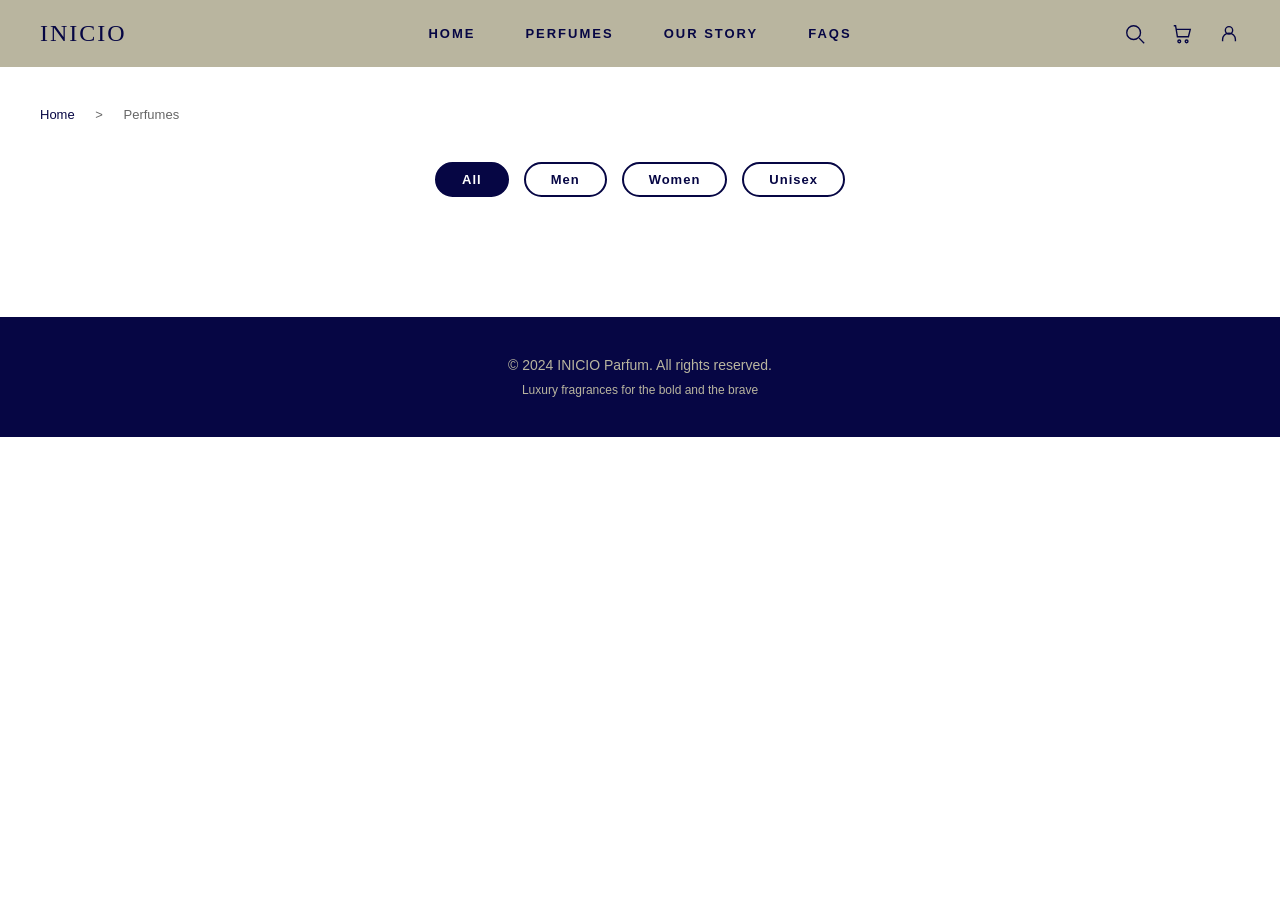
==== templates/products.html @ 813ef7b7 "Add files via upload" ====
<!DOCTYPE html>
<html lang="en">
<head>
    <meta charset="UTF-8">
    <meta name="viewport" content="width=device-width, initial-scale=1.0">
    <title>Our Perfumes | INICIO</title>
<link rel="stylesheet" href="/static/css/animations.css">
    <style>
        /* Import Cronde Font */
        @font-face {
            font-family: 'Cronde';
            src: url('/static/fonts/cronde.woff2') format('woff2'),
                 url('/static/fonts/cronde.ttf') format('truetype');
            font-weight: normal;
            font-style: normal;
        }
        
        * {
            margin: 0;
            padding: 0;
            box-sizing: border-box;
        }
        
        body {
            font-family: 'Cronde', 'Arial', sans-serif;
            background: white;
        }
        
        /* Navigation Bar */
.navbar {
    background: #B9B59F;
    padding: 20px 40px;
    display: flex;
    align-items: center;
    justify-content: space-between;
    flex-wrap: wrap;
    position: relative;
}

/* Brand - Far Left (CRONDE font) */
.brand {
    font-family: 'Cronde', 'Georgia', serif;
    font-size: 24px;
    font-weight: normal;
    color: #060644;
    text-decoration: none;
    letter-spacing: 2px;
}

/* Center Navigation Links - Montserrat font */
.nav-links {
    display: flex;
    gap: 50px;
    position: absolute;
    left: 50%;
    transform: translateX(-50%);
}

.nav-links a {
    font-family: 'Montserrat', sans-serif;
    color: #060644;
    text-decoration: none;
    font-size: 13px;
    font-weight: 600;
    letter-spacing: 2px;
    text-transform: uppercase;
    transition: opacity 0.3s;
}

.nav-links a:hover {
    opacity: 0.7;
}
        
        .nav-icons {
            display: flex;
            gap: 25px;
            align-items: center;
        }
        
        .nav-icons a {
            color: #060644;
            text-decoration: none;
            transition: opacity 0.3s;
            display: flex;
            align-items: center;
            justify-content: center;
        }
        
        .icon {
            width: 22px;
            height: 22px;
            stroke: #060644;
            stroke-width: 1.5;
            fill: none;
        }
        
        /* Breadcrumb */
/* Breadcrumb */
.breadcrumb {
    padding: 40px 40px 20px 40px;
    background: white;
    font-family: 'Montserrat', sans-serif;
    font-size: 13px;
    font-weight: 500;
    color: #666;
}

.breadcrumb a {
    color: #060644;
    text-decoration: none;
    transition: opacity 0.3s;
}

.breadcrumb a:hover {
    opacity: 0.7;
}

/* Space around the > symbol - reduced */
.breadcrumb span {
    margin: 0 5px;
}

/* If you have text like "Home > Perfumes" without span, add space between words */
.breadcrumb {
    word-spacing: 12px;
}
        
        /* Products Container */
        .products-container {
            max-width: 1200px;
            margin: 0 auto;
            padding: 20px 40px;
        }
        
        /* Filter Section */
.filter-section {
    display: flex;
    justify-content: center;
    align-items: center;
    margin-bottom: 40px;
    flex-wrap: wrap;
    gap: 20px;
}

.filter-buttons {
    display: flex;
    gap: 15px;
}
        
        .filter-btn {
    padding: 8px 25px;
    background: white;
    border: 2px solid #060644;
    color: #060644;
    font-family: 'Montserrat', sans-serif;
    font-size: 13px;
    font-weight: 600;
    letter-spacing: 1px;
    border-radius: 30px;
    cursor: pointer;
    transition: all 0.3s;
}
        
        .filter-btn.active {
            background: #060644;
            color: white;
        }
        
        .filter-btn:hover {
            background: #060644;
            color: white;
        }
        
        /* Products Grid */
.products-grid {
    display: grid;
    grid-template-columns: repeat(auto-fill, minmax(280px, 1fr));
    gap: 30px;
}

.product-card {
    background: white;
    border-radius: 20px;
    padding: 20px;
    text-align: center;
    cursor: pointer;
    transition: transform 0.3s, box-shadow 0.3s;
    box-shadow: 0 4px 15px rgba(6, 6, 68, 0.08);
}

.product-card:hover {
    transform: translateY(-5px);
    box-shadow: 0 8px 25px rgba(6, 6, 68, 0.12);
}

.product-image {
    width: 100%;
    height: 200px;
    background: #fafafa;
    border-radius: 15px;
    display: flex;
    align-items: center;
    justify-content: center;
    margin-bottom: 15px;
    overflow: hidden;
}

.product-image img {
    width: 100%;
    height: 100%;
    object-fit: cover;
    border-radius: 15px;
}

.product-category {
    font-family: 'Montserrat', sans-serif;
    font-size: 10px;
    font-weight: 500;
    color: #B9B59F;
    letter-spacing: 2px;
    text-transform: uppercase;
    margin-bottom: 8px;
}

.product-name {
    font-family: 'Montserrat', sans-serif;
    font-size: 18px;
    font-weight: 700;
    color: #060644;
    margin: 8px 0;
    letter-spacing: 0.5px;
}

.product-desc {
    font-family: 'Montserrat', sans-serif;
    font-size: 12px;
    font-weight: 400;
    color: #888;
    margin: 5px 0;
}

.product-price {
    font-family: 'Montserrat', sans-serif;
    font-size: 18px;
    font-weight: 600;
    color: #060644;
    margin: 10px 0;
}

.add-to-cart {
    display: inline-block;
    margin-top: 10px;
    padding: 10px 25px;
    background: #060644;
    color: white;
    font-family: 'Montserrat', sans-serif;
    font-size: 12px;
    font-weight: 600;
    text-decoration: none;
    text-transform: uppercase;
    letter-spacing: 1px;
    border-radius: 30px;
    transition: opacity 0.3s;
    border: none;
    cursor: pointer;
}

.add-to-cart:hover {
    opacity: 0.8;
}
        
/* Responsive Design */
@media (max-width: 900px) {
    .navbar {
        flex-direction: column;
        gap: 15px;
    }
    .nav-links {
        position: static;
        transform: none;
        gap: 30px;
        margin: 10px 0;
    }
    .nav-links a {
        font-size: 11px;
        letter-spacing: 1.5px;
    }
    .filter-section {
        flex-direction: column;
        text-align: center;
    }
}

@media (max-width: 600px) {
    .nav-links {
        gap: 15px;
        flex-wrap: wrap;
        justify-content: center;
    }
    .nav-links a {
        font-size: 9px;
        letter-spacing: 1px;
    }
    .products-grid {
        grid-template-columns: repeat(auto-fill, minmax(250px, 1fr));
        gap: 15px;
    }
}

/* Notification Toast */
.notification {
    position: fixed;
    bottom: 30px;
    right: 30px;
    background: #060644;
    color: white;
    padding: 12px 20px;
    border-radius: 8px;
    font-family: 'Montserrat', sans-serif;
    font-size: 13px;
    font-weight: 500;
    z-index: 1000;
    animation: slideIn 0.3s ease;
    box-shadow: 0 4px 15px rgba(0,0,0,0.2);
}

@keyframes slideIn {
    from {
        transform: translateX(100%);
        opacity: 0;
    }
    to {
        transform: translateX(0);
        opacity: 1;
    }
}

footer {
    background: #060644;
    color: #B9B59F;
    text-align: center;
    padding: 40px;
    font-family: 'Montserrat', sans-serif;
    font-size: 14px;
    margin-top: 60px;
}

/* Search Modal */
.search-overlay {
    position: fixed;
    top: 0;
    right: -100%;
    width: 100%;
    max-width: 500px;
    height: 100vh;
    background: white;
    box-shadow: -5px 0 30px rgba(0,0,0,0.1);
    z-index: 2000;
    transition: right 0.3s ease;
    padding: 30px;
    overflow-y: auto;
}

.search-overlay.active {
    right: 0;
}

.search-header {
    display: flex;
    justify-content: space-between;
    align-items: center;
    margin-bottom: 30px;
    padding-bottom: 20px;
    border-bottom: 1px solid #eee;
}

.search-header h3 {
    font-family: 'Cronde', 'Georgia', serif;
    font-size: 24px;
    color: #060644;
    font-weight: normal;
}

.close-search {
    font-size: 28px;
    cursor: pointer;
    color: #666;
    transition: color 0.3s;
}

.close-search:hover {
    color: #e53e3e;
}

.search-input-wrapper {
    margin-bottom: 30px;
}

.search-input-wrapper input {
    width: 100%;
    padding: 14px 18px;
    border: 1px solid #ddd;
    border-radius: 10px;
    font-family: 'Montserrat', sans-serif;
    font-size: 15px;
}

.search-input-wrapper input:focus {
    outline: none;
    border-color: #060644;
}

.search-results {
    margin-top: 20px;
}

.search-result-item {
    display: flex;
    gap: 15px;
    padding: 15px;
    border-bottom: 1px solid #eee;
    cursor: pointer;
    transition: background 0.3s;
}

.search-result-item:hover {
    background: #f9f9f9;
}

.search-result-image {
    width: 60px;
    height: 60px;
    background: #f5f5f5;
    border-radius: 10px;
    overflow: hidden;
}

.search-result-image img {
    width: 100%;
    height: 100%;
    object-fit: cover;
}

.search-result-info h4 {
    font-family: 'Montserrat', sans-serif;
    font-size: 16px;
    font-weight: 600;
    color: #060644;
    margin-bottom: 5px;
}

.search-result-info p {
    font-size: 13px;
    color: #888;
}

.no-results {
    text-align: center;
    padding: 40px;
    color: #666;
    font-family: 'Montserrat', sans-serif;
}

.search-overlay-backdrop {
    position: fixed;
    top: 0;
    left: 0;
    width: 100%;
    height: 100%;
    background: rgba(0,0,0,0.5);
    z-index: 1999;
    display: none;
}

.search-overlay-backdrop.active {
    display: block;
}

/* Out of Stock Styles */
.product-image {
    position: relative;
    overflow: hidden;
}

.out-of-stock-badge {
    position: absolute;
    top: 10px;
    right: 10px;
    background: rgba(0,0,0,0.7);
    color: white;
    padding: 5px 10px;
    border-radius: 5px;
    font-size: 11px;
    font-weight: 600;
    z-index: 10;
}

.out-of-stock-btn {
    background: #ccc !important;
    cursor: not-allowed !important;
    opacity: 0.6;
}

.out-of-stock-btn:hover {
    transform: none !important;
    box-shadow: none !important;
}

    </style>
</head>
<body>
    <nav class="navbar">
        <a href="/" class="brand">INICIO</a>
        
        <div class="nav-links">
            <a href="/">HOME</a>
            <a href="/products">PERFUMES</a>
            <a href="/our-story">OUR STORY</a>
            <a href="/faq">FAQS</a>
        </div>
        
        <div class="nav-icons">
            <a href="#" id="searchIcon" title="Search">
                <svg class="icon" viewBox="0 0 24 24" stroke="currentColor" stroke-width="1.5" fill="none">
                    <circle cx="10.5" cy="10.5" r="7.5"/>
                    <line x1="16.5" y1="16.5" x2="22" y2="22"/>
                </svg>
            </a>
            <a href="/cart" title="Cart">
                <svg class="icon" viewBox="0 0 24 24" stroke="currentColor" stroke-width="1.5" fill="none">
                    <circle cx="9" cy="20" r="1.5"/>
                    <circle cx="17" cy="20" r="1.5"/>
                    <path d="M3 3h2l2 12h12l2-8H6"/>
                </svg>
            </a>
            <a href="/dashboard_redirect" title="Account">
                <svg class="icon" viewBox="0 0 24 24" stroke="currentColor" stroke-width="1.5" fill="none">
                    <circle cx="12" cy="8" r="4"/>
                    <path d="M5 20v-2a7 7 0 0 1 14 0v2"/>
                </svg>
            </a>
        </div>
    </nav>

    <div class="breadcrumb">
    <a href="/">Home</a> <span>></span> Perfumes
</div>
    <div class="products-container">
        <div class="filter-section">
            <div class="filter-buttons">
                <button class="filter-btn active" data-category="all">All</button>
                <button class="filter-btn" data-category="men">Men</button>
                <button class="filter-btn" data-category="women">Women</button>
                <button class="filter-btn" data-category="unisex">Unisex</button>
            </div>
        </div>

        <div class="products-grid" id="productsGrid">
            <!-- Products will be loaded here by JavaScript -->
        </div>
    </div>

    <script>
    let allProducts = [];
    let currentCategory = 'all';

    // Fetch products from database
    async function loadProducts() {
        try {
            const response = await fetch('/api/products');
            const products = await response.json();
            allProducts = products;
            console.log('Products loaded:', allProducts.length);
            displayProducts(currentCategory);
        } catch (error) {
            console.error('Error loading products:', error);
        }
    }

    function displayProducts(category) {
    const grid = document.getElementById('productsGrid');
    let filteredProducts = allProducts;
    
    if (category !== 'all') {
        filteredProducts = allProducts.filter(p => p.category === category);
    }
    
    grid.innerHTML = '';
    
    if (filteredProducts.length === 0) {
        grid.innerHTML = '<p style="text-align:center; color:#666;">No products found in this category.</p>';
        return;
    }
    
    filteredProducts.forEach(product => {
        const card = document.createElement('div');
        card.className = 'product-card';
        
        let imagePath = product.image_url || product.name.toLowerCase().replace(/ /g, '-') + '.png';
        const isOutOfStock = product.stock <= 0;
        
        card.innerHTML = `
            <div class="product-image" onclick="location.href='/perfume/${product.id}'">
                <img src="/static/images/${imagePath}" alt="${product.name}" onerror="this.src='https://via.placeholder.com/200x200/B9B59F/060644?text=${product.name.replace(/ /g, '+')}'">
                ${isOutOfStock ? '<div class="out-of-stock-badge">Out of Stock</div>' : ''}
            </div>
            <div class="product-category" onclick="location.href='/perfume/${product.id}'">EXTRAIT DE PARFUM</div>
            <div class="product-name" onclick="location.href='/perfume/${product.id}'">${product.name}</div>
            <div class="product-desc" onclick="location.href='/perfume/${product.id}'">${product.description || 'Premium fragrance'}</div>
            <div class="product-price" onclick="location.href='/perfume/${product.id}'">₱${product.price}</div>
            ${isOutOfStock ? 
                '<button class="add-to-cart out-of-stock-btn" disabled>Out of Stock</button>' : 
                '<button class="add-to-cart" onclick="event.stopPropagation(); addToCart(${product.id}, \'${product.name}\')">Add to Cart</button>'
            }
        `;
        
        grid.appendChild(card);
    });
}

    function addToCart(productId, productName) {
        const notification = document.createElement('div');
        notification.className = 'notification';
        notification.innerHTML = `Added to cart`;
        document.body.appendChild(notification);
        
        setTimeout(() => {
            notification.remove();
        }, 2000);
        
        fetch(`/add_to_cart/${productId}`, {
            method: 'POST',
            headers: {
                'Content-Type': 'application/x-www-form-urlencoded',
            },
            body: 'quantity=1'
        });
    }

    // Filter button functionality
    document.querySelectorAll('.filter-btn').forEach(btn => {
        btn.addEventListener('click', function() {
            document.querySelectorAll('.filter-btn').forEach(b => b.classList.remove('active'));
            this.classList.add('active');
            currentCategory = this.getAttribute('data-category');
            displayProducts(currentCategory);
        });
    });

    // Load products when page loads
    loadProducts();
</script>

<footer>
    <p>© 2024 INICIO Parfum. All rights reserved.</p>
    <p style="margin-top: 10px; font-size: 12px;">Luxury fragrances for the bold and the brave</p>
</footer>

   <!-- Search Modal -->
    <div class="search-overlay-backdrop" id="searchBackdrop"></div>
    <div class="search-overlay" id="searchOverlay">
        <div class="search-header">
            <h3>Search</h3>
            <span class="close-search" id="closeSearch">&times;</span>
        </div>
        <div class="search-input-wrapper">
            <input type="text" id="searchInput" placeholder="Search for a fragrance..." autocomplete="off">
        </div>
        <div class="search-results" id="searchResults">
        </div>
    </div>

    <script src="/static/js/search.js"></script>
<script src="/static/js/transitions.js"></script>

</body>
</html>
---- static/css/animations.css ----
/* Smooth page transitions */
.page-transition {
    animation: fadeInUp 0.4s ease-out;
}

@keyframes fadeInUp {
    from {
        opacity: 0;
        transform: translateY(20px);
    }
    to {
        opacity: 1;
        transform: translateY(0);
    }
}

/* Button hover effects */
.btn-hover {
    transition: all 0.3s cubic-bezier(0.4, 0, 0.2, 1);
    position: relative;
    overflow: hidden;
}

.btn-hover:after {
    content: '';
    position: absolute;
    top: 50%;
    left: 50%;
    width: 0;
    height: 0;
    border-radius: 50%;
    background: rgba(255, 255, 255, 0.3);
    transform: translate(-50%, -50%);
    transition: width 0.5s, height 0.5s;
}

.btn-hover:hover:after {
    width: 200%;
    height: 200%;
}

/* Card hover effects */
.card-hover {
    transition: transform 0.3s ease, box-shadow 0.3s ease;
}

.card-hover:hover {
    transform: translateY(-8px);
    box-shadow: 0 20px 30px rgba(6, 6, 68, 0.15);
}

/* Loading spinner */
.loading-overlay {
    position: fixed;
    top: 0;
    left: 0;
    width: 100%;
    height: 100%;
    background: rgba(255, 255, 255, 0.9);
    z-index: 9999;
    display: none;
    justify-content: center;
    align-items: center;
}

.loading-spinner {
    width: 50px;
    height: 50px;
    border: 3px solid #B9B59F;
    border-top-color: #060644;
    border-radius: 50%;
    animation: spin 0.8s linear infinite;
}

@keyframes spin {
    to { transform: rotate(360deg); }
}

/* Entrance animation for product cards */
.product-card, .product-feature-card {
    animation: fadeInScale 0.4s ease-out;
    animation-fill-mode: backwards;
}

@keyframes fadeInScale {
    from {
        opacity: 0;
        transform: scale(0.95);
    }
    to {
        opacity: 1;
        transform: scale(1);
    }
}

/* Stagger children animations */
.stagger-children > * {
    animation: fadeInUp 0.4s ease-out;
    animation-fill-mode: backwards;
}

.stagger-children > *:nth-child(1) { animation-delay: 0.05s; }
.stagger-children > *:nth-child(2) { animation-delay: 0.1s; }
.stagger-children > *:nth-child(3) { animation-delay: 0.15s; }
.stagger-children > *:nth-child(4) { animation-delay: 0.2s; }
.stagger-children > *:nth-child(5) { animation-delay: 0.25s; }
.stagger-children > *:nth-child(6) { animation-delay: 0.3s; }

/* Smooth page load */
body {
    animation: fadeIn 0.5s ease-out;
}

@keyframes fadeIn {
    from { opacity: 0; }
    to { opacity: 1; }
}

/* Button click ripple effect */
.ripple {
    position: relative;
    overflow: hidden;
}

.ripple:after {
    content: '';
    position: absolute;
    top: 50%;
    left: 50%;
    width: 0;
    height: 0;
    border-radius: 50%;
    background: rgba(255, 255, 255, 0.5);
    transform: translate(-50%, -50%);
    transition: width 0.3s, height 0.3s;
}

.ripple:active:after {
    width: 200%;
    height: 200%;
}

/* Smooth sidebar transitions */
.sidebar-menu li {
    transition: all 0.3s ease;
}

/* Chart animations */
canvas {
    transition: opacity 0.3s ease;
}

/* Notification animation enhancements */
.notification {
    animation: slideInRight 0.3s cubic-bezier(0.68, -0.55, 0.265, 1.55);
}

@keyframes slideInRight {
    from {
        transform: translateX(100%);
        opacity: 0;
    }
    to {
        transform: translateX(0);
        opacity: 1;
    }
}

/* Breadcrumb hover effects */
.breadcrumb a {
    transition: all 0.3s ease;
}

/* Table row hover effects */
tr {
    transition: background-color 0.2s ease;
}

/* Product card hover effects (image scale) */
.product-card:hover img, .product-feature-card:hover img {
    transform: scale(1.05);
    transition: transform 0.4s ease;
}

.product-card img, .product-feature-card img {
    transition: transform 0.3s ease;
}

/* Combined hover effect for product cards */
.product-card, .product-feature-card {
    transition: all 0.4s cubic-bezier(0.4, 0, 0.2, 1);
}

/* Button hover enhancements */
.add-to-cart, .view-all-btn, .story-btn, .checkout-btn, .place-order-btn {
    transition: all 0.3s ease;
    position: relative;
}

.add-to-cart:hover, .view-all-btn:hover, .story-btn:hover, .checkout-btn:hover, .place-order-btn:hover {
    transform: translateY(-2px);
    box-shadow: 0 5px 15px rgba(6, 6, 68, 0.2);
}

.add-to-cart:active, .view-all-btn:active, .story-btn:active, .checkout-btn:active, .place-order-btn:active {
    transform: translateY(0);
}

/* Make sure loading overlay doesn't block interactions when hidden */
.loading-overlay {
    pointer-events: none;
}

.loading-overlay.active {
    pointer-events: auto;
}

/* Ensure forms don't trigger page transitions */
form, form * {
    pointer-events: auto !important;
}
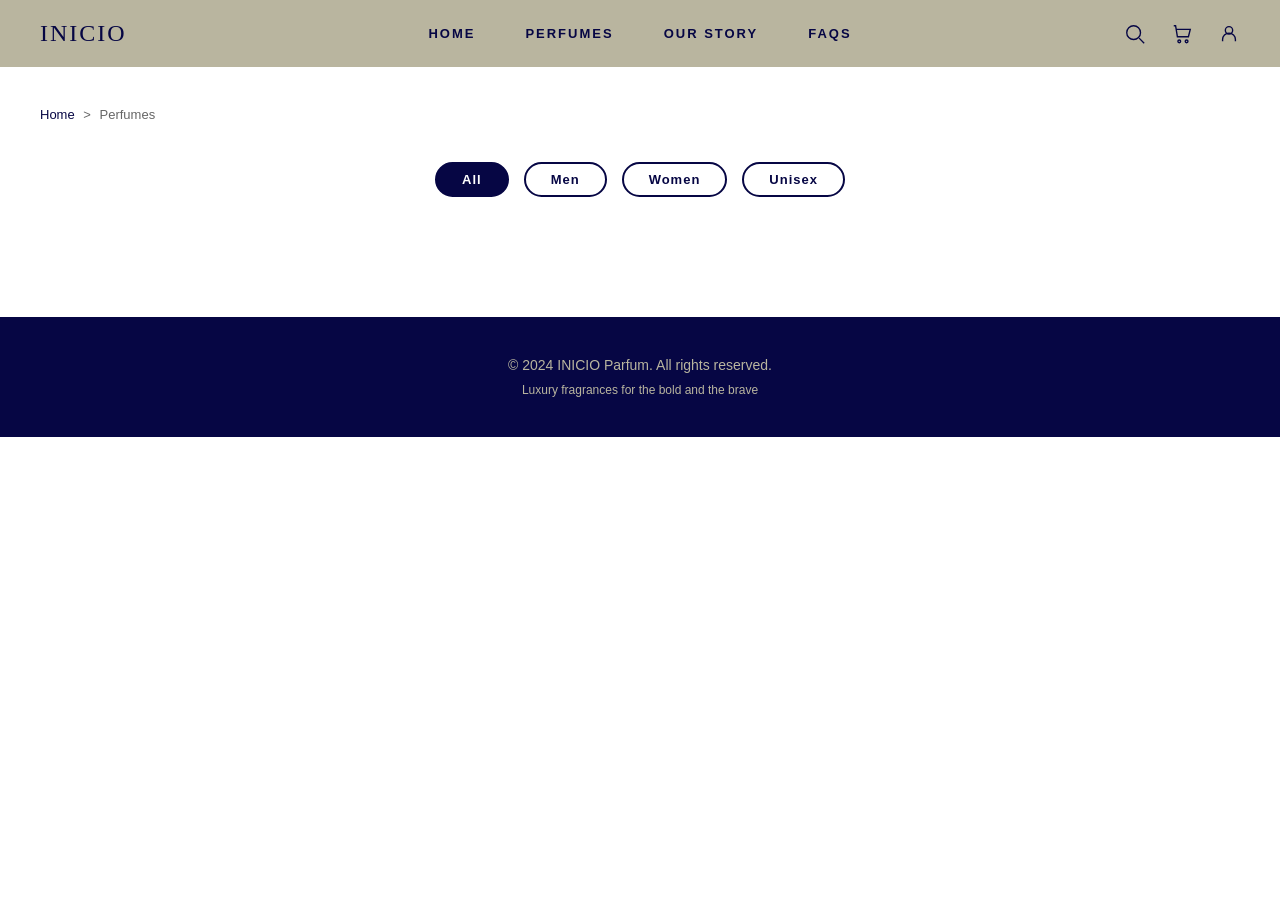
==== commit dadf9a62: "Refactor products.html to improve structure and styling" ====
--- a/templates/products.html
+++ b/templates/products.html
@@ -4,9 +4,8 @@
     <meta charset="UTF-8">
     <meta name="viewport" content="width=device-width, initial-scale=1.0">
     <title>Our Perfumes | INICIO</title>
-<link rel="stylesheet" href="/static/css/animations.css">
+    <link rel="stylesheet" href="/static/css/animations.css">
     <style>
-        /* Import Cronde Font */
         @font-face {
             font-family: 'Cronde';
             src: url('/static/fonts/cronde.woff2') format('woff2'),
@@ -22,54 +21,54 @@
         }
         
         body {
-            font-family: 'Cronde', 'Arial', sans-serif;
+            font-family: 'Montserrat', sans-serif;
             background: white;
         }
         
         /* Navigation Bar */
-.navbar {
-    background: #B9B59F;
-    padding: 20px 40px;
-    display: flex;
-    align-items: center;
-    justify-content: space-between;
-    flex-wrap: wrap;
-    position: relative;
-}
-
-/* Brand - Far Left (CRONDE font) */
-.brand {
-    font-family: 'Cronde', 'Georgia', serif;
-    font-size: 24px;
-    font-weight: normal;
-    color: #060644;
-    text-decoration: none;
-    letter-spacing: 2px;
-}
-
-/* Center Navigation Links - Montserrat font */
-.nav-links {
-    display: flex;
-    gap: 50px;
-    position: absolute;
-    left: 50%;
-    transform: translateX(-50%);
-}
-
-.nav-links a {
-    font-family: 'Montserrat', sans-serif;
-    color: #060644;
-    text-decoration: none;
-    font-size: 13px;
-    font-weight: 600;
-    letter-spacing: 2px;
-    text-transform: uppercase;
-    transition: opacity 0.3s;
-}
-
-.nav-links a:hover {
-    opacity: 0.7;
-}
+        .navbar {
+            background: #B9B59F;
+            padding: 20px 40px;
+            display: flex;
+            align-items: center;
+            justify-content: space-between;
+            flex-wrap: wrap;
+            position: relative;
+        }
+
+        /* Brand - Far Left (CRONDE font) */
+        .brand {
+            font-family: 'Cronde', 'Georgia', serif;
+            font-size: 24px;
+            font-weight: normal;
+            color: #060644;
+            text-decoration: none;
+            letter-spacing: 2px;
+        }
+
+        /* Center Navigation Links - Montserrat font */
+        .nav-links {
+            display: flex;
+            gap: 50px;
+            position: absolute;
+            left: 50%;
+            transform: translateX(-50%);
+        }
+
+        .nav-links a {
+            font-family: 'Montserrat', sans-serif;
+            color: #060644;
+            text-decoration: none;
+            font-size: 13px;
+            font-weight: 600;
+            letter-spacing: 2px;
+            text-transform: uppercase;
+            transition: opacity 0.3s;
+        }
+
+        .nav-links a:hover {
+            opacity: 0.7;
+        }
         
         .nav-icons {
             display: flex;
@@ -95,35 +94,28 @@
         }
         
         /* Breadcrumb */
-/* Breadcrumb */
-.breadcrumb {
-    padding: 40px 40px 20px 40px;
-    background: white;
-    font-family: 'Montserrat', sans-serif;
-    font-size: 13px;
-    font-weight: 500;
-    color: #666;
-}
-
-.breadcrumb a {
-    color: #060644;
-    text-decoration: none;
-    transition: opacity 0.3s;
-}
-
-.breadcrumb a:hover {
-    opacity: 0.7;
-}
-
-/* Space around the > symbol - reduced */
-.breadcrumb span {
-    margin: 0 5px;
-}
-
-/* If you have text like "Home > Perfumes" without span, add space between words */
-.breadcrumb {
-    word-spacing: 12px;
-}
+        .breadcrumb {
+            padding: 40px 40px 20px 40px;
+            background: white;
+            font-family: 'Montserrat', sans-serif;
+            font-size: 13px;
+            font-weight: 500;
+            color: #666;
+        }
+
+        .breadcrumb a {
+            color: #060644;
+            text-decoration: none;
+            transition: opacity 0.3s;
+        }
+
+        .breadcrumb a:hover {
+            opacity: 0.7;
+        }
+
+        .breadcrumb span {
+            margin: 0 5px;
+        }
         
         /* Products Container */
         .products-container {
@@ -133,33 +125,33 @@
         }
         
         /* Filter Section */
-.filter-section {
-    display: flex;
-    justify-content: center;
-    align-items: center;
-    margin-bottom: 40px;
-    flex-wrap: wrap;
-    gap: 20px;
-}
-
-.filter-buttons {
-    display: flex;
-    gap: 15px;
-}
+        .filter-section {
+            display: flex;
+            justify-content: center;
+            align-items: center;
+            margin-bottom: 40px;
+            flex-wrap: wrap;
+            gap: 20px;
+        }
+
+        .filter-buttons {
+            display: flex;
+            gap: 15px;
+        }
         
         .filter-btn {
-    padding: 8px 25px;
-    background: white;
-    border: 2px solid #060644;
-    color: #060644;
-    font-family: 'Montserrat', sans-serif;
-    font-size: 13px;
-    font-weight: 600;
-    letter-spacing: 1px;
-    border-radius: 30px;
-    cursor: pointer;
-    transition: all 0.3s;
-}
+            padding: 8px 25px;
+            background: white;
+            border: 2px solid #060644;
+            color: #060644;
+            font-family: 'Montserrat', sans-serif;
+            font-size: 13px;
+            font-weight: 600;
+            letter-spacing: 1px;
+            border-radius: 30px;
+            cursor: pointer;
+            transition: all 0.3s;
+        }
         
         .filter-btn.active {
             background: #060644;
@@ -172,340 +164,334 @@
         }
         
         /* Products Grid */
-.products-grid {
-    display: grid;
-    grid-template-columns: repeat(auto-fill, minmax(280px, 1fr));
-    gap: 30px;
-}
-
-.product-card {
-    background: white;
-    border-radius: 20px;
-    padding: 20px;
-    text-align: center;
-    cursor: pointer;
-    transition: transform 0.3s, box-shadow 0.3s;
-    box-shadow: 0 4px 15px rgba(6, 6, 68, 0.08);
-}
-
-.product-card:hover {
-    transform: translateY(-5px);
-    box-shadow: 0 8px 25px rgba(6, 6, 68, 0.12);
-}
-
-.product-image {
-    width: 100%;
-    height: 200px;
-    background: #fafafa;
-    border-radius: 15px;
-    display: flex;
-    align-items: center;
-    justify-content: center;
-    margin-bottom: 15px;
-    overflow: hidden;
-}
-
-.product-image img {
-    width: 100%;
-    height: 100%;
-    object-fit: cover;
-    border-radius: 15px;
-}
-
-.product-category {
-    font-family: 'Montserrat', sans-serif;
-    font-size: 10px;
-    font-weight: 500;
-    color: #B9B59F;
-    letter-spacing: 2px;
-    text-transform: uppercase;
-    margin-bottom: 8px;
-}
-
-.product-name {
-    font-family: 'Montserrat', sans-serif;
-    font-size: 18px;
-    font-weight: 700;
-    color: #060644;
-    margin: 8px 0;
-    letter-spacing: 0.5px;
-}
-
-.product-desc {
-    font-family: 'Montserrat', sans-serif;
-    font-size: 12px;
-    font-weight: 400;
-    color: #888;
-    margin: 5px 0;
-}
-
-.product-price {
-    font-family: 'Montserrat', sans-serif;
-    font-size: 18px;
-    font-weight: 600;
-    color: #060644;
-    margin: 10px 0;
-}
-
-.add-to-cart {
-    display: inline-block;
-    margin-top: 10px;
-    padding: 10px 25px;
-    background: #060644;
-    color: white;
-    font-family: 'Montserrat', sans-serif;
-    font-size: 12px;
-    font-weight: 600;
-    text-decoration: none;
-    text-transform: uppercase;
-    letter-spacing: 1px;
-    border-radius: 30px;
-    transition: opacity 0.3s;
-    border: none;
-    cursor: pointer;
-}
-
-.add-to-cart:hover {
-    opacity: 0.8;
-}
-        
-/* Responsive Design */
-@media (max-width: 900px) {
-    .navbar {
-        flex-direction: column;
-        gap: 15px;
-    }
-    .nav-links {
-        position: static;
-        transform: none;
-        gap: 30px;
-        margin: 10px 0;
-    }
-    .nav-links a {
-        font-size: 11px;
-        letter-spacing: 1.5px;
-    }
-    .filter-section {
-        flex-direction: column;
-        text-align: center;
-    }
-}
-
-@media (max-width: 600px) {
-    .nav-links {
-        gap: 15px;
-        flex-wrap: wrap;
-        justify-content: center;
-    }
-    .nav-links a {
-        font-size: 9px;
-        letter-spacing: 1px;
-    }
-    .products-grid {
-        grid-template-columns: repeat(auto-fill, minmax(250px, 1fr));
-        gap: 15px;
-    }
-}
-
-/* Notification Toast */
-.notification {
-    position: fixed;
-    bottom: 30px;
-    right: 30px;
-    background: #060644;
-    color: white;
-    padding: 12px 20px;
-    border-radius: 8px;
-    font-family: 'Montserrat', sans-serif;
-    font-size: 13px;
-    font-weight: 500;
-    z-index: 1000;
-    animation: slideIn 0.3s ease;
-    box-shadow: 0 4px 15px rgba(0,0,0,0.2);
-}
-
-@keyframes slideIn {
-    from {
-        transform: translateX(100%);
-        opacity: 0;
-    }
-    to {
-        transform: translateX(0);
-        opacity: 1;
-    }
-}
-
-footer {
-    background: #060644;
-    color: #B9B59F;
-    text-align: center;
-    padding: 40px;
-    font-family: 'Montserrat', sans-serif;
-    font-size: 14px;
-    margin-top: 60px;
-}
-
-/* Search Modal */
-.search-overlay {
-    position: fixed;
-    top: 0;
-    right: -100%;
-    width: 100%;
-    max-width: 500px;
-    height: 100vh;
-    background: white;
-    box-shadow: -5px 0 30px rgba(0,0,0,0.1);
-    z-index: 2000;
-    transition: right 0.3s ease;
-    padding: 30px;
-    overflow-y: auto;
-}
-
-.search-overlay.active {
-    right: 0;
-}
-
-.search-header {
-    display: flex;
-    justify-content: space-between;
-    align-items: center;
-    margin-bottom: 30px;
-    padding-bottom: 20px;
-    border-bottom: 1px solid #eee;
-}
-
-.search-header h3 {
-    font-family: 'Cronde', 'Georgia', serif;
-    font-size: 24px;
-    color: #060644;
-    font-weight: normal;
-}
-
-.close-search {
-    font-size: 28px;
-    cursor: pointer;
-    color: #666;
-    transition: color 0.3s;
-}
-
-.close-search:hover {
-    color: #e53e3e;
-}
-
-.search-input-wrapper {
-    margin-bottom: 30px;
-}
-
-.search-input-wrapper input {
-    width: 100%;
-    padding: 14px 18px;
-    border: 1px solid #ddd;
-    border-radius: 10px;
-    font-family: 'Montserrat', sans-serif;
-    font-size: 15px;
-}
-
-.search-input-wrapper input:focus {
-    outline: none;
-    border-color: #060644;
-}
-
-.search-results {
-    margin-top: 20px;
-}
-
-.search-result-item {
-    display: flex;
-    gap: 15px;
-    padding: 15px;
-    border-bottom: 1px solid #eee;
-    cursor: pointer;
-    transition: background 0.3s;
-}
-
-.search-result-item:hover {
-    background: #f9f9f9;
-}
-
-.search-result-image {
-    width: 60px;
-    height: 60px;
-    background: #f5f5f5;
-    border-radius: 10px;
-    overflow: hidden;
-}
-
-.search-result-image img {
-    width: 100%;
-    height: 100%;
-    object-fit: cover;
-}
-
-.search-result-info h4 {
-    font-family: 'Montserrat', sans-serif;
-    font-size: 16px;
-    font-weight: 600;
-    color: #060644;
-    margin-bottom: 5px;
-}
-
-.search-result-info p {
-    font-size: 13px;
-    color: #888;
-}
-
-.no-results {
-    text-align: center;
-    padding: 40px;
-    color: #666;
-    font-family: 'Montserrat', sans-serif;
-}
-
-.search-overlay-backdrop {
-    position: fixed;
-    top: 0;
-    left: 0;
-    width: 100%;
-    height: 100%;
-    background: rgba(0,0,0,0.5);
-    z-index: 1999;
-    display: none;
-}
-
-.search-overlay-backdrop.active {
-    display: block;
-}
-
-/* Out of Stock Styles */
-.product-image {
-    position: relative;
-    overflow: hidden;
-}
-
-.out-of-stock-badge {
-    position: absolute;
-    top: 10px;
-    right: 10px;
-    background: rgba(0,0,0,0.7);
-    color: white;
-    padding: 5px 10px;
-    border-radius: 5px;
-    font-size: 11px;
-    font-weight: 600;
-    z-index: 10;
-}
-
-.out-of-stock-btn {
-    background: #ccc !important;
-    cursor: not-allowed !important;
-    opacity: 0.6;
-}
-
-.out-of-stock-btn:hover {
-    transform: none !important;
-    box-shadow: none !important;
-}
-
+        .products-grid {
+            display: grid;
+            grid-template-columns: repeat(auto-fill, minmax(280px, 1fr));
+            gap: 30px;
+        }
+
+        .product-card {
+            background: white;
+            border-radius: 20px;
+            padding: 20px;
+            text-align: center;
+            cursor: pointer;
+            transition: transform 0.3s, box-shadow 0.3s;
+            box-shadow: 0 4px 15px rgba(6, 6, 68, 0.08);
+        }
+
+        .product-card:hover {
+            transform: translateY(-5px);
+            box-shadow: 0 8px 25px rgba(6, 6, 68, 0.12);
+        }
+
+        .product-image {
+            position: relative;
+            width: 100%;
+            height: 200px;
+            background: #fafafa;
+            border-radius: 15px;
+            display: flex;
+            align-items: center;
+            justify-content: center;
+            margin-bottom: 15px;
+            overflow: hidden;
+        }
+
+        .product-image img {
+            width: 100%;
+            height: 100%;
+            object-fit: cover;
+            border-radius: 15px;
+        }
+
+        .out-of-stock-badge {
+            position: absolute;
+            top: 10px;
+            right: 10px;
+            background: rgba(0,0,0,0.7);
+            color: white;
+            padding: 5px 10px;
+            border-radius: 5px;
+            font-size: 11px;
+            font-weight: 600;
+            z-index: 10;
+        }
+
+        .product-category {
+            font-family: 'Montserrat', sans-serif;
+            font-size: 10px;
+            font-weight: 500;
+            color: #B9B59F;
+            letter-spacing: 2px;
+            text-transform: uppercase;
+            margin-bottom: 8px;
+        }
+
+        .product-name {
+            font-family: 'Montserrat', sans-serif;
+            font-size: 18px;
+            font-weight: 700;
+            color: #060644;
+            margin: 8px 0;
+            letter-spacing: 0.5px;
+        }
+
+        .product-desc {
+            font-family: 'Montserrat', sans-serif;
+            font-size: 12px;
+            font-weight: 400;
+            color: #888;
+            margin: 5px 0;
+        }
+
+        .product-price {
+            font-family: 'Montserrat', sans-serif;
+            font-size: 18px;
+            font-weight: 600;
+            color: #060644;
+            margin: 10px 0;
+        }
+
+        .add-to-cart {
+            display: inline-block;
+            margin-top: 10px;
+            padding: 10px 25px;
+            background: #060644;
+            color: white;
+            font-family: 'Montserrat', sans-serif;
+            font-size: 12px;
+            font-weight: 600;
+            text-decoration: none;
+            text-transform: uppercase;
+            letter-spacing: 1px;
+            border-radius: 30px;
+            transition: opacity 0.3s;
+            border: none;
+            cursor: pointer;
+        }
+
+        .add-to-cart:hover {
+            opacity: 0.8;
+        }
+
+        .out-of-stock-btn {
+            background: #ccc !important;
+            cursor: not-allowed !important;
+            opacity: 0.6;
+        }
+
+        .out-of-stock-btn:hover {
+            transform: none !important;
+            box-shadow: none !important;
+        }
+        
+        /* Responsive Design */
+        @media (max-width: 900px) {
+            .navbar {
+                flex-direction: column;
+                gap: 15px;
+            }
+            .nav-links {
+                position: static;
+                transform: none;
+                gap: 30px;
+                margin: 10px 0;
+            }
+            .nav-links a {
+                font-size: 11px;
+                letter-spacing: 1.5px;
+            }
+            .filter-section {
+                flex-direction: column;
+                text-align: center;
+            }
+        }
+
+        @media (max-width: 600px) {
+            .nav-links {
+                gap: 15px;
+                flex-wrap: wrap;
+                justify-content: center;
+            }
+            .nav-links a {
+                font-size: 9px;
+                letter-spacing: 1px;
+            }
+            .products-grid {
+                grid-template-columns: repeat(auto-fill, minmax(250px, 1fr));
+                gap: 15px;
+            }
+        }
+
+        /* Notification Toast */
+        .notification {
+            position: fixed;
+            bottom: 30px;
+            right: 30px;
+            background: #060644;
+            color: white;
+            padding: 12px 20px;
+            border-radius: 8px;
+            font-family: 'Montserrat', sans-serif;
+            font-size: 13px;
+            font-weight: 500;
+            z-index: 1000;
+            animation: slideIn 0.3s ease;
+            box-shadow: 0 4px 15px rgba(0,0,0,0.2);
+        }
+
+        @keyframes slideIn {
+            from {
+                transform: translateX(100%);
+                opacity: 0;
+            }
+            to {
+                transform: translateX(0);
+                opacity: 1;
+            }
+        }
+
+        footer {
+            background: #060644;
+            color: #B9B59F;
+            text-align: center;
+            padding: 40px;
+            font-family: 'Montserrat', sans-serif;
+            font-size: 14px;
+            margin-top: 60px;
+        }
+
+        /* Search Modal */
+        .search-overlay {
+            position: fixed;
+            top: 0;
+            right: -100%;
+            width: 100%;
+            max-width: 500px;
+            height: 100vh;
+            background: white;
+            box-shadow: -5px 0 30px rgba(0,0,0,0.1);
+            z-index: 2000;
+            transition: right 0.3s ease;
+            padding: 30px;
+            overflow-y: auto;
+        }
+
+        .search-overlay.active {
+            right: 0;
+        }
+
+        .search-header {
+            display: flex;
+            justify-content: space-between;
+            align-items: center;
+            margin-bottom: 30px;
+            padding-bottom: 20px;
+            border-bottom: 1px solid #eee;
+        }
+
+        .search-header h3 {
+            font-family: 'Cronde', 'Georgia', serif;
+            font-size: 24px;
+            color: #060644;
+            font-weight: normal;
+        }
+
+        .close-search {
+            font-size: 28px;
+            cursor: pointer;
+            color: #666;
+            transition: color 0.3s;
+        }
+
+        .close-search:hover {
+            color: #e53e3e;
+        }
+
+        .search-input-wrapper {
+            margin-bottom: 30px;
+        }
+
+        .search-input-wrapper input {
+            width: 100%;
+            padding: 14px 18px;
+            border: 1px solid #ddd;
+            border-radius: 10px;
+            font-family: 'Montserrat', sans-serif;
+            font-size: 15px;
+        }
+
+        .search-input-wrapper input:focus {
+            outline: none;
+            border-color: #060644;
+        }
+
+        .search-results {
+            margin-top: 20px;
+        }
+
+        .search-result-item {
+            display: flex;
+            gap: 15px;
+            padding: 15px;
+            border-bottom: 1px solid #eee;
+            cursor: pointer;
+            transition: background 0.3s;
+        }
+
+        .search-result-item:hover {
+            background: #f9f9f9;
+        }
+
+        .search-result-image {
+            width: 60px;
+            height: 60px;
+            background: #f5f5f5;
+            border-radius: 10px;
+            overflow: hidden;
+        }
+
+        .search-result-image img {
+            width: 100%;
+            height: 100%;
+            object-fit: cover;
+        }
+
+        .search-result-info h4 {
+            font-family: 'Montserrat', sans-serif;
+            font-size: 16px;
+            font-weight: 600;
+            color: #060644;
+            margin-bottom: 5px;
+        }
+
+        .search-result-info p {
+            font-size: 13px;
+            color: #888;
+        }
+
+        .no-results {
+            text-align: center;
+            padding: 40px;
+            color: #666;
+            font-family: 'Montserrat', sans-serif;
+        }
+
+        .search-overlay-backdrop {
+            position: fixed;
+            top: 0;
+            left: 0;
+            width: 100%;
+            height: 100%;
+            background: rgba(0,0,0,0.5);
+            z-index: 1999;
+            display: none;
+        }
+
+        .search-overlay-backdrop.active {
+            display: block;
+        }
     </style>
 </head>
 <body>
@@ -543,8 +529,9 @@
     </nav>
 
     <div class="breadcrumb">
-    <a href="/">Home</a> <span>></span> Perfumes
-</div>
+        <a href="/">Home</a> <span>></span> Perfumes
+    </div>
+    
     <div class="products-container">
         <div class="filter-section">
             <div class="filter-buttons">
@@ -578,69 +565,88 @@
     }
 
     function displayProducts(category) {
-    const grid = document.getElementById('productsGrid');
-    let filteredProducts = allProducts;
-    
-    if (category !== 'all') {
-        filteredProducts = allProducts.filter(p => p.category === category);
+        const grid = document.getElementById('productsGrid');
+        let filteredProducts = allProducts;
+        
+        if (category !== 'all') {
+            filteredProducts = allProducts.filter(p => p.category === category);
+        }
+        
+        grid.innerHTML = '';
+        
+        if (filteredProducts.length === 0) {
+            grid.innerHTML = '<p style="text-align:center; color:#666;">No products found in this category.</p>';
+            return;
+        }
+        
+        filteredProducts.forEach(product => {
+            const card = document.createElement('div');
+            card.className = 'product-card';
+            
+            let imagePath = product.image_url || product.name.toLowerCase().replace(/ /g, '-') + '.png';
+            const isOutOfStock = product.stock <= 0;
+            const escapedName = product.name.replace(/'/g, "\\'");
+            
+            card.innerHTML = `
+                <div class="product-image" onclick="location.href='/perfume/${product.id}'">
+                    <img src="/static/images/${imagePath}" alt="${product.name}" onerror="this.src='https://via.placeholder.com/200x200/B9B59F/060644?text=${product.name.replace(/ /g, '+')}'">
+                    ${isOutOfStock ? '<div class="out-of-stock-badge">Out of Stock</div>' : ''}
+                </div>
+                <div class="product-category" onclick="location.href='/perfume/${product.id}'">EXTRAIT DE PARFUM</div>
+                <div class="product-name" onclick="location.href='/perfume/${product.id}'">${product.name}</div>
+                <div class="product-desc" onclick="location.href='/perfume/${product.id}'">${product.description || 'Premium fragrance'}</div>
+                <div class="product-price" onclick="location.href='/perfume/${product.id}'">₱${product.price}</div>
+            `;
+            
+            if (isOutOfStock) {
+                card.innerHTML += '<button class="add-to-cart out-of-stock-btn" disabled>Out of Stock</button>';
+            } else {
+                card.innerHTML += '<button class="add-to-cart" onclick="event.stopPropagation(); addToCart(' + product.id + ', \'' + escapedName + '\')">Add to Cart</button>';
+            }
+            
+            grid.appendChild(card);
+        });
     }
-    
-    grid.innerHTML = '';
-    
-    if (filteredProducts.length === 0) {
-        grid.innerHTML = '<p style="text-align:center; color:#666;">No products found in this category.</p>';
-        return;
-    }
-    
-    filteredProducts.forEach(product => {
-        const card = document.createElement('div');
-        card.className = 'product-card';
-        
-        let imagePath = product.image_url || product.name.toLowerCase().replace(/ /g, '-') + '.png';
-        const isOutOfStock = product.stock <= 0;
-        
-        card.innerHTML = `
-            <div class="product-image" onclick="location.href='/perfume/${product.id}'">
-                <img src="/static/images/${imagePath}" alt="${product.name}" onerror="this.src='https://via.placeholder.com/200x200/B9B59F/060644?text=${product.name.replace(/ /g, '+')}'">
-                ${isOutOfStock ? '<div class="out-of-stock-badge">Out of Stock</div>' : ''}
-            </div>
-            <div class="product-category" onclick="location.href='/perfume/${product.id}'">EXTRAIT DE PARFUM</div>
-            <div class="product-name" onclick="location.href='/perfume/${product.id}'">${product.name}</div>
-            <div class="product-desc" onclick="location.href='/perfume/${product.id}'">${product.description || 'Premium fragrance'}</div>
-            <div class="product-price" onclick="location.href='/perfume/${product.id}'">₱${product.price}</div>
-            ${isOutOfStock ? 
-                '<button class="add-to-cart out-of-stock-btn" disabled>Out of Stock</button>' : 
-                '<button class="add-to-cart" onclick="event.stopPropagation(); addToCart(${product.id}, \'${product.name}\')">Add to Cart</button>'
-            }
-        `;
-        
-        grid.appendChild(card);
-    });
-}
 
     function addToCart(productId, productName) {
-        const notification = document.createElement('div');
-        notification.className = 'notification';
-        notification.innerHTML = `Added to cart`;
-        document.body.appendChild(notification);
-        
-        setTimeout(() => {
-            notification.remove();
-        }, 2000);
-        
-        fetch(`/add_to_cart/${productId}`, {
+        console.log('Adding to cart:', productId, productName);
+        
+        fetch('/add_to_cart/' + productId, {
             method: 'POST',
             headers: {
                 'Content-Type': 'application/x-www-form-urlencoded',
             },
             body: 'quantity=1'
+        })
+        .then(function(response) {
+            return response.json();
+        })
+        .then(function(data) {
+            if (data.success) {
+                var notification = document.createElement('div');
+                notification.className = 'notification';
+                notification.innerHTML = productName + ' added to cart!';
+                document.body.appendChild(notification);
+                
+                setTimeout(function() {
+                    notification.remove();
+                }, 2000);
+            } else {
+                alert('Error adding to cart');
+            }
+        })
+        .catch(function(error) {
+            console.error('Error:', error);
+            alert('Network error');
         });
     }
 
     // Filter button functionality
-    document.querySelectorAll('.filter-btn').forEach(btn => {
+    document.querySelectorAll('.filter-btn').forEach(function(btn) {
         btn.addEventListener('click', function() {
-            document.querySelectorAll('.filter-btn').forEach(b => b.classList.remove('active'));
+            document.querySelectorAll('.filter-btn').forEach(function(b) {
+                b.classList.remove('active');
+            });
             this.classList.add('active');
             currentCategory = this.getAttribute('data-category');
             displayProducts(currentCategory);
@@ -649,14 +655,14 @@
 
     // Load products when page loads
     loadProducts();
-</script>
-
-<footer>
-    <p>© 2024 INICIO Parfum. All rights reserved.</p>
-    <p style="margin-top: 10px; font-size: 12px;">Luxury fragrances for the bold and the brave</p>
-</footer>
-
-   <!-- Search Modal -->
+    </script>
+
+    <footer>
+        <p>© 2024 INICIO Parfum. All rights reserved.</p>
+        <p style="margin-top: 10px; font-size: 12px;">Luxury fragrances for the bold and the brave</p>
+    </footer>
+
+    <!-- Search Modal -->
     <div class="search-overlay-backdrop" id="searchBackdrop"></div>
     <div class="search-overlay" id="searchOverlay">
         <div class="search-header">
@@ -671,7 +677,6 @@
     </div>
 
     <script src="/static/js/search.js"></script>
-<script src="/static/js/transitions.js"></script>
-
+    <script src="/static/js/transitions.js"></script>
 </body>
 </html>
